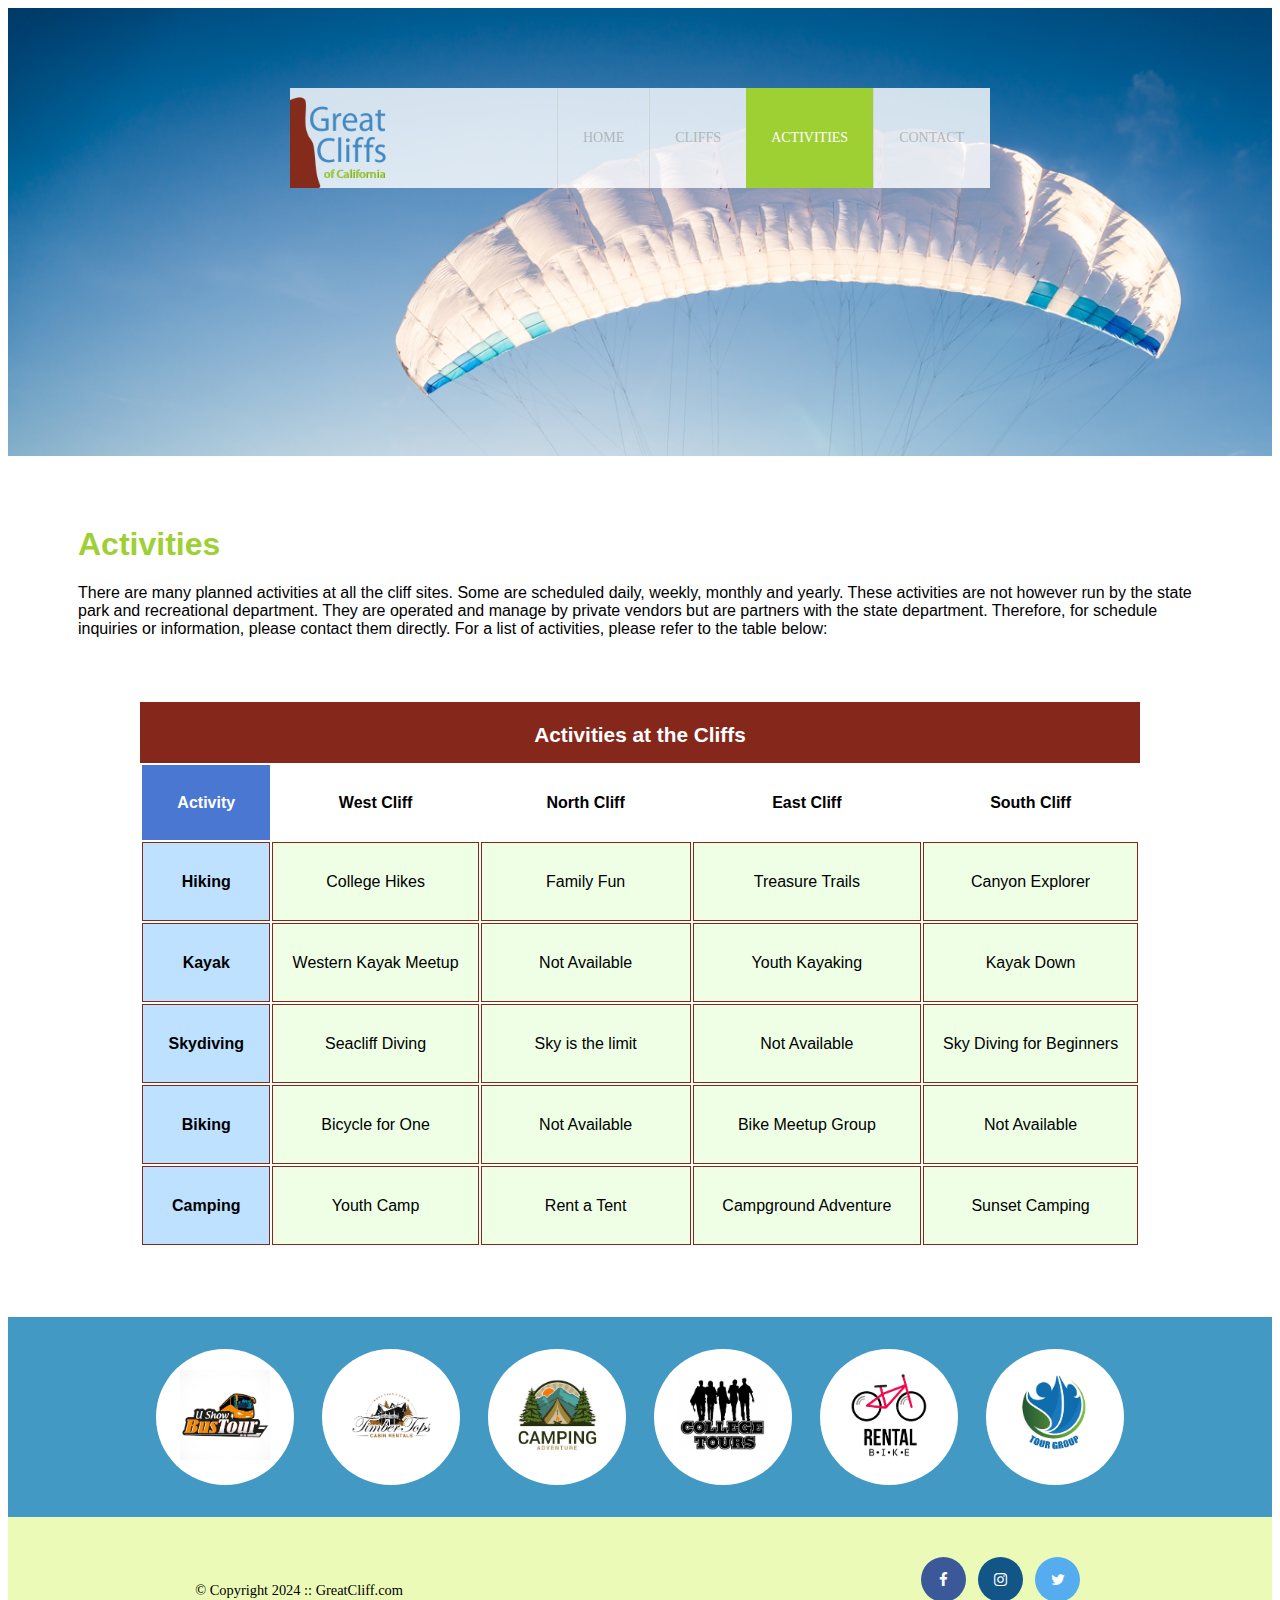
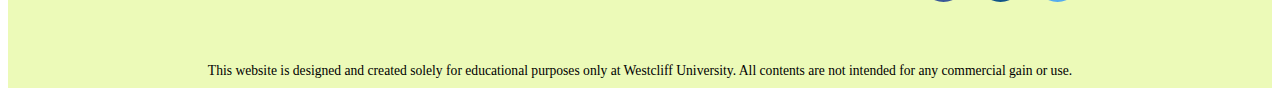
==== activities.html @ 6873a4a0 "day3 homework commit12 (I forgot to commit twice..)" ====
<!DOCTYPE html>
<html lang="en">
<head>
    <meta name="viewport" content="width=device-width, initial-scale=1.0">
    <title>Document</title>
    <meta charset="utf-8">
    <link rel="stylesheet" href="styles.css">
    <link rel="stylesheet" href="https://cdnjs.cloudflare.com/ajax/libs/font-awesome/4.7.0/css/font-awesome.min.css">
</head>
<body id="activities"> 
    <div id="container">
        <header>
            <div class="main-header">
                <div class="logo">
                    <img src="images/logo.png" alt="Great Cliffs Logo"width="125">
                </div>
                <nav class="main-menu">
                    <ul>
                        <li><a href="index.html">Home</a></li>
                        <li><a href="cliffs.html">Cliffs</a></li>
                        <li class="active"><a href="activities.html">Activities</a></li>
                        <li><a href="contact.html">Contact</a></li>
                    </ul>
                </nav>
            </div>
        </header>
        <main>
            <h1>Activities</h1>
            <p>There are many planned activities at all the cliff sites. Some are scheduled daily, weekly, monthly and yearly. These activities are not however run by the state park and recreational department. They are operated and manage by private vendors but are partners with the state department. Therefore, for schedule inquiries or information, please contact them directly. For a list of activities, please refer to the table below:</p>
            <table>
                <caption>Activities at the Cliffs</caption>
                <thead>
                    <tr>
                        <th>Activity</th>
                        <th>West Cliff</th>
                        <th>North Cliff</th>
                        <th>East Cliff</th>
                        <th>South Cliff</th>
                    </tr>
                </thead>
                <tbody>
                    <tr>
                        <td>Hiking</td>
                        <td>College Hikes</td>
                        <td>Family Fun</td>
                        <td>Treasure Trails</td>
                        <td>Canyon Explorer</td>
                    </tr>
                    <tr>
                        <td>Kayak</td>
                        <td>Western Kayak Meetup</td>
                        <td>Not Available</td>
                        <td>Youth Kayaking</td>
                        <td>Kayak Down</td>
                    </tr>
                    <tr>
                        <td>Skydiving</td>
                        <td>Seacliff Diving</td>
                        <td>Sky is the limit</td>
                        <td>Not Available</td>
                        <td>Sky Diving for Beginners</td>
                    </tr>
                    <tr>
                        <td>Biking</td>
                        <td>Bicycle for One</td>
                        <td>Not Available</td>
                        <td>Bike Meetup Group</td>
                        <td>Not Available</td>
                    </tr>
                    <tr>
                        <td>Camping</td>
                        <td>Youth Camp</td>
                        <td>Rent a Tent</td>
                        <td>Campground Adventure</td>
                        <td>Sunset Camping</td>
                    </tr>
                </tbody>                
            </table>
        </main>
        <section>
            <ul id="partners">
                <li class="partner">
                    <img src="images/partners/partner-bustour.png" alt="Partner Bus Tours">
                </li>
                <li class="partner">
                    <img src="images/partners/partner-cabinrental.png" alt="Partner Cabin Rental">
                </li>
                <li class="partner">
                    <img src="images/partners/partner-campingadv.png" alt="Partner Camping Adventure">
                </li>
                <li class="partner">
                    <img src="images/partners/partner-collegetours.png" alt="Partner College Tours">
                </li>
                <li class="partner">
                    <img src="images/partners/partner-rentalbike.png" alt="Partner Bike Rentals">
                </li>
                <li class="partner">
                    <img src="images/partners/partner-tourgroup.png" alt="Partner Tour Group">
                </li>
            </ul>
        </section>
        <footer>
            <div id="nondisclaimer">
                <div class="copy"><p>&copy Copyright 2024 :: GreatCliff.com</p></div>
                <div class="social">
                    <a href="#" class="fa fa-facebook"></a>
                    <a href="#" class="fa fa-instagram"></a>
                    <a href="#" class="fa fa-twitter"></a>
                </div>
            </div>
            <div id="disclaimer">
                <p>
                    This website is designed and created solely for educational purposes only at Westcliff University. All contents are not intended for any commercial gain or use.
                </p>
            </div>
        </footer>
    </div>
</body>
</html>
---- styles.css ----
/* Header */
header{
    width:100%;
    min-height: 400px;
    padding-top: 3em;
}
#home header{
    background: no-repeat lightgrey url(images/cliff_ocean.jpg);
    background-size: 1500px;
}
#activities header{
    background: no-repeat lightgrey url(images/runfly.jpg);
    background-size: 1500px;
}
#contact header{
    background: no-repeat lightgrey url(images/cliff_rock.jpg);
    background-size: 1500px;
}
#cliffs header{
    background: no-repeat lightgrey url(images/forest_cliff.jpg);
    background-size: 1500px;
}
.main-header{
    background-color: rgb(255,255,255,0.8);
    width: 700px;
    margin: 2em auto 0 auto;
    min-height: 100px;
    height: 100px;
}
.main-header .logo img {
    width:100px;
    height: 100px;
    margin:0 2em 0 0;
    float:left;
} 
/* Navigation */
.main-menu {
    margin-left: 227px;
    font-weight: 400;
}
.main-menu ul li{
    list-style-type: none;
    display: inline-block;
    float: left;
    padding-left:25px;
    padding-right:25px;
    border-left:1px solid rgba(202,204,202,0.6);
    line-height: 100px;
    text-transform: uppercase;
    font-size: 14px;
}
.main-menu ul li a {
    text-decoration:none;
    color:#8888;
}
.main-menu ul li a:hover{
    color:#9ed034;
}
.main-menu ul li.active {
    background: #9ed034;
    border: none;
}
.main-menu ul li.active a {
    color:#fff;
} 
/* Main */
main {
    margin:70px;
    font-family: Arial, Helvetica, sans-serif;
}
main h1, h2 {
    color: #9ed034;
}
/* Partners */
section {
    width: 100%;
    background-color: #4299c3;
}
section #partners {
    width:1200px;
    padding:2em 0 2em 0;
    margin:0 auto;
    text-align: center;
}
section #partners .partner{
    display: inline-block;
    margin: 0 0.75em;
    padding: 1.3em 1.5em;
    background-color: #fff;
    border-radius: 50%;
}
section #partners .partner img {
    width: 90px;
    height: 90px;
}
/* Footer */
footer {
    width: 100%;
    height: 155px;
    padding-bottom: 1em;
    background-color: #ecfab8;
}
footer #nondisclaimer .copy{
    padding: 3.5em 3.5em 3.5em 13em;
    float:left;
    font-size: 0.9em;
}
footer #nondisclaimer .social{
    padding: 2.5em;
    margin-right: 9.25em;
    float: right;
}
footer #disclaimer {
    clear:both;
}
footer #disclaimer p{
    font-size:0.85em;
    text-align: center;
}
footer #nondisclaimer .social .fa{
    padding: 15px;
    font-size: 15px;
    width: 15px;
    text-align: center;
    text-decoration: none;
    margin:0 4px;
    border-radius: 50%;
}
footer #nondisclaimer .social .fa:hover{
    opacity: 0.7;
}
footer #nondisclaimer .social .fa-facebook{
    background:#3B5998;
    color: white;
}
footer #nondisclaimer .social .fa-twitter{
    background:#55ACEE;
    color: white;
}
footer #nondisclaimer .social .fa-instagram{
    background:#125688;
    color: white;
} 
/* Activities */
table {
    width: 1000px;
    margin: 4em auto 0 auto;
}
caption{
    background:#85281B;
    height:40px;
    color:#fff;
    font-size:1.3em;
    font-weight:bold;
    padding-top: 1em;
}    
thead{
    background:#BDE1FF;
}
tbody{
    background:#EEFFE6;
    text-align: center;
}
th,td{
    width: 225px;
    height: 75px;
    vertical-align: middle;
    border: solid 1px #852818;
}
th:first-child {
    width: 125px;
    height: 50px;
    background: #4977D1;
    color: #fff;
}

td:first-child{
    font-weight:bold;
    background:#BDE1FF;
}

/* Form */
.contactinfo div{
    margin: 10px
}
.contactinfo .phone span:first-child{
    font-weight: bold;
}
.contactinfo .email span:first-child{
    font-weight: bold;
}
form div{
    padding: 10px 30px;
}
legend{
    font-weight: 800;
    color: #4977D1;
    text-transform: uppercase;
    font-family: Arial, Helvetica, sans-serif;
}
label {
    font-weight: bold;
    display: block;
    margin: 15px 0 0 0;
}
.selectmenu label,
.radios label{
    display: inline;
}
input, textarea{
    width: 1000px;
}
input{
    height: 20px;
}
textarea{
    resize: none;
    height: 300px;
}
input[type="radio"] { /* attribute selector */
    width: 25px;
}
input[type="submit"] { /* attribute selector */
    display: block;
    margin:20px 0 10px 800px;
    width: 200px;
    height: 50px;
    background-color: #4977D1;
    border: 0px;
    color: #fff;
    padding: 5px;
    font-weight: bold;
    font-size: 1.1em;;
}
select{
    width: 200px;
    text-align: center;
}

/* Cliff */
#cliffs table{
    width: 500px;
    background:#fff;
    margin: 0px;
    padding:0px;
    border-spacing: 0; /* Remove space between cells */
}
#cliffs table img{
    width: 500px;
}
#cliffs caption{
    padding-top: 15px;
}
#cliffs td,th{
    width: 500px;
    margin: 0px;
    padding:0px;
    background:#fff;
    border: none;
}
#cliffs .table_td {
    padding: 30px 50px;
}
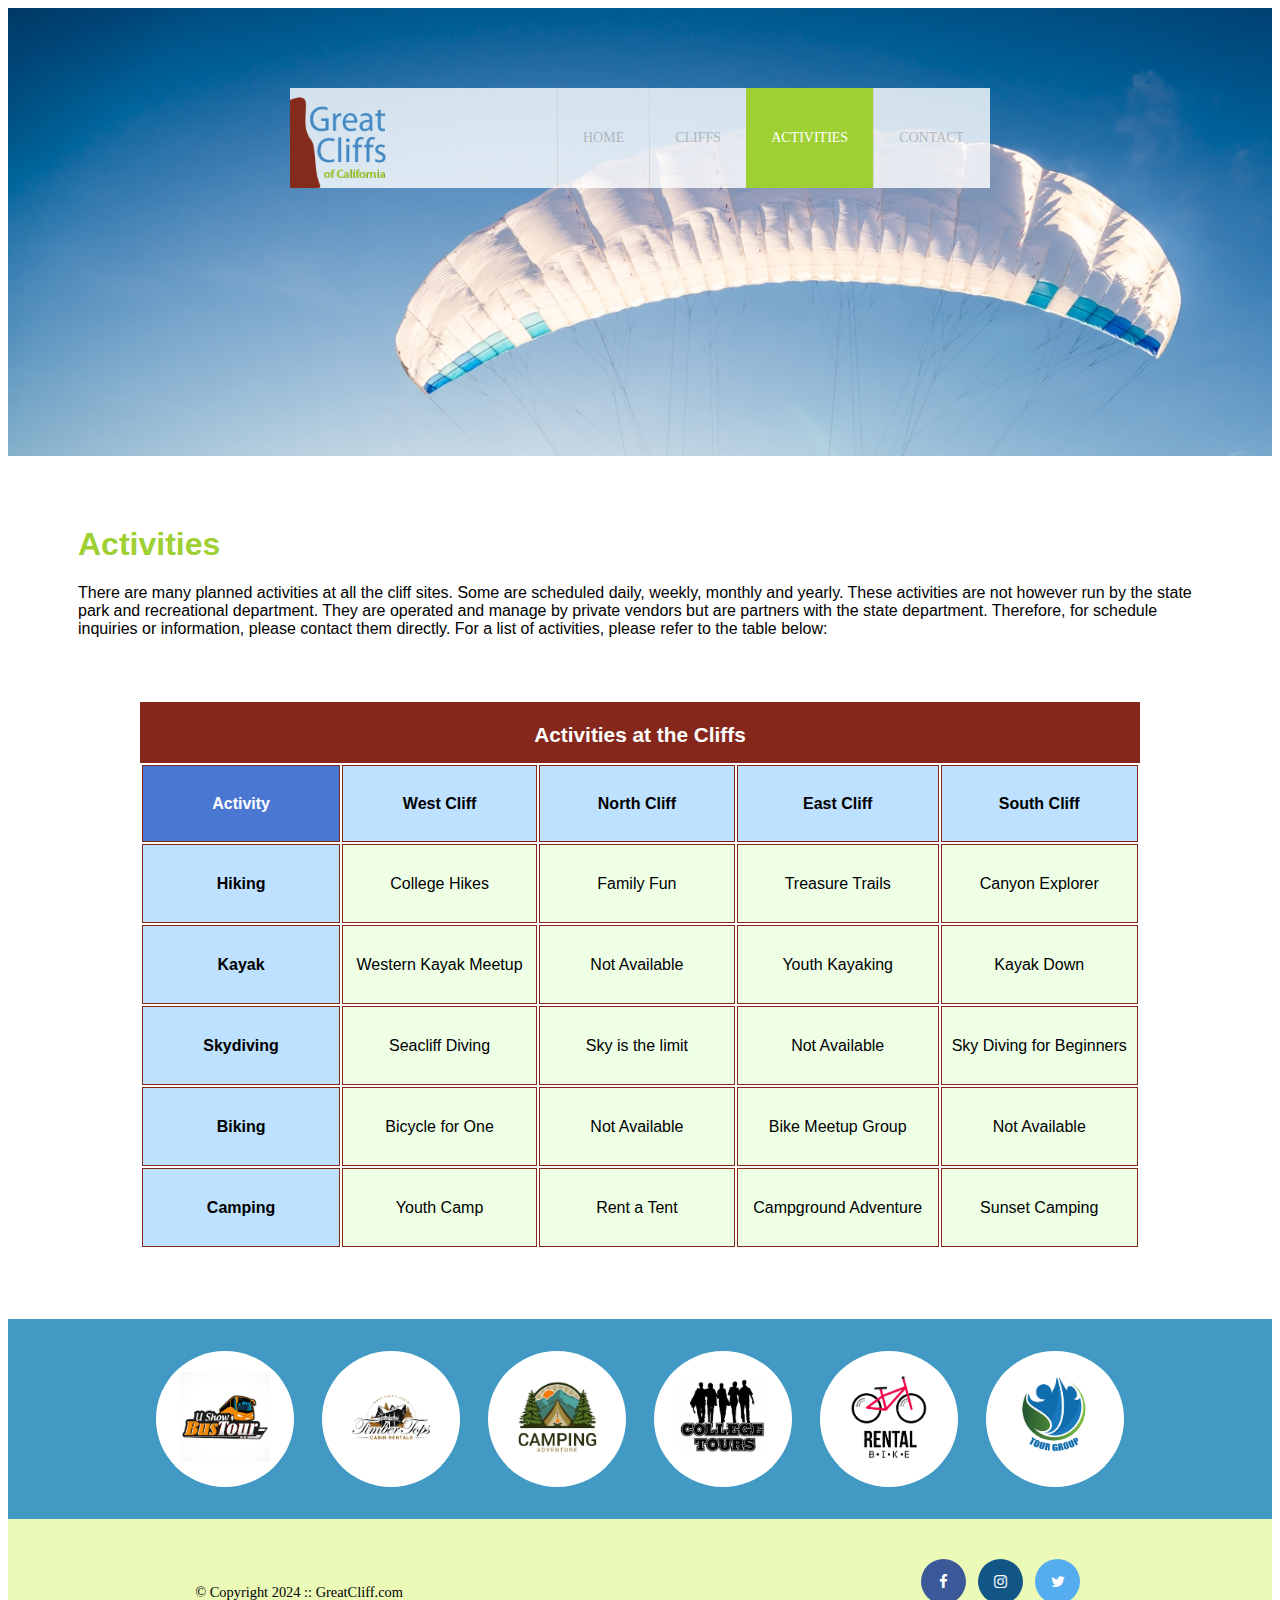
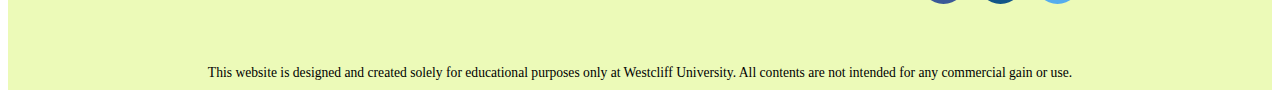
==== commit 5a7a3025: "click color block" ====
--- a/activities.html
+++ b/activities.html
@@ -4,6 +4,7 @@
     <meta name="viewport" content="width=device-width, initial-scale=1.0">
     <title>Document</title>
     <meta charset="utf-8">
+    <script src="https://ajax.googleapis.com/ajax/libs/jquery/3.5.1/jquery.min.js"></script>
     <link rel="stylesheet" href="styles.css">
     <link rel="stylesheet" href="https://cdnjs.cloudflare.com/ajax/libs/font-awesome/4.7.0/css/font-awesome.min.css">
 </head>
@@ -79,7 +80,7 @@
         </main>
         <section>
             <ul id="partners">
-                <li class="partner">
+                <!-- <li class="partner">
                     <img src="images/partners/partner-bustour.png" alt="Partner Bus Tours">
                 </li>
                 <li class="partner">
@@ -96,7 +97,7 @@
                 </li>
                 <li class="partner">
                     <img src="images/partners/partner-tourgroup.png" alt="Partner Tour Group">
-                </li>
+                </li> -->
             </ul>
         </section>
         <footer>
@@ -115,5 +116,9 @@
             </div>
         </footer>
     </div>
+    <!-- Partners -->
+    <script src="js/site_scripts.js"></script>
+    <!-- Table -->
+    <script src="js/activity.js"></script>
 </body>
 </html>
--- a/styles.css
+++ b/styles.css
@@ -161,11 +161,15 @@
     background:#EEFFE6;
     text-align: center;
 }
-th,td{
+thead th,td{
     width: 225px;
     height: 75px;
     vertical-align: middle;
     border: solid 1px #852818;
+}
+thead th{
+    font-weight: bold;
+    background: #BDE1FF;
 }
 th:first-child {
     width: 125px;
@@ -179,6 +183,7 @@
     background:#BDE1FF;
 }
 
+
 /* Form */
 .contactinfo div{
     margin: 10px
@@ -207,9 +212,6 @@
 .radios label{
     display: inline;
 }
-input, textarea{
-    width: 1000px;
-}
 input{
     height: 20px;
 }
@@ -220,12 +222,14 @@
 input[type="radio"] { /* attribute selector */
     width: 25px;
 }
+.button {
+    display:block;
+    float: right;
+}
 input[type="submit"] { /* attribute selector */
-    display: block;
-    margin:20px 0 10px 800px;
     width: 200px;
     height: 50px;
-    background-color: #4977D1;
+    /* background-color: #4977D1; */
     border: 0px;
     color: #fff;
     padding: 5px;
@@ -260,4 +264,40 @@
 }
 #cliffs .table_td {
     padding: 30px 50px;
-}+}
+
+
+/* Clock */
+#timeofday {
+    font-family: Arial, Helvetica, sans-serif;
+    background: linear-gradient(0deg, rgba(251,215,139,1) 0%, rgba(118,213,245,1) 100%);
+    padding: 20px 0px;
+    text-align: center; 
+}
+
+#timeofday span:nth-child(1) {
+    color: #3a3a3a;
+}
+#timeofday span:nth-child(2) {
+    color: #125688;
+}
+
+/* fieldset */
+fieldset {
+    padding-right: 530px;
+}
+input, textarea{
+    width: 600px;
+}
+.randomcode {
+    text-align: right;
+}
+.randomcode input{
+    width: 100px;
+}
+.randomcode p{
+    display: inline;
+    background-color: #b4b4b4;
+    margin-left:10px;
+    padding: 10px;
+}
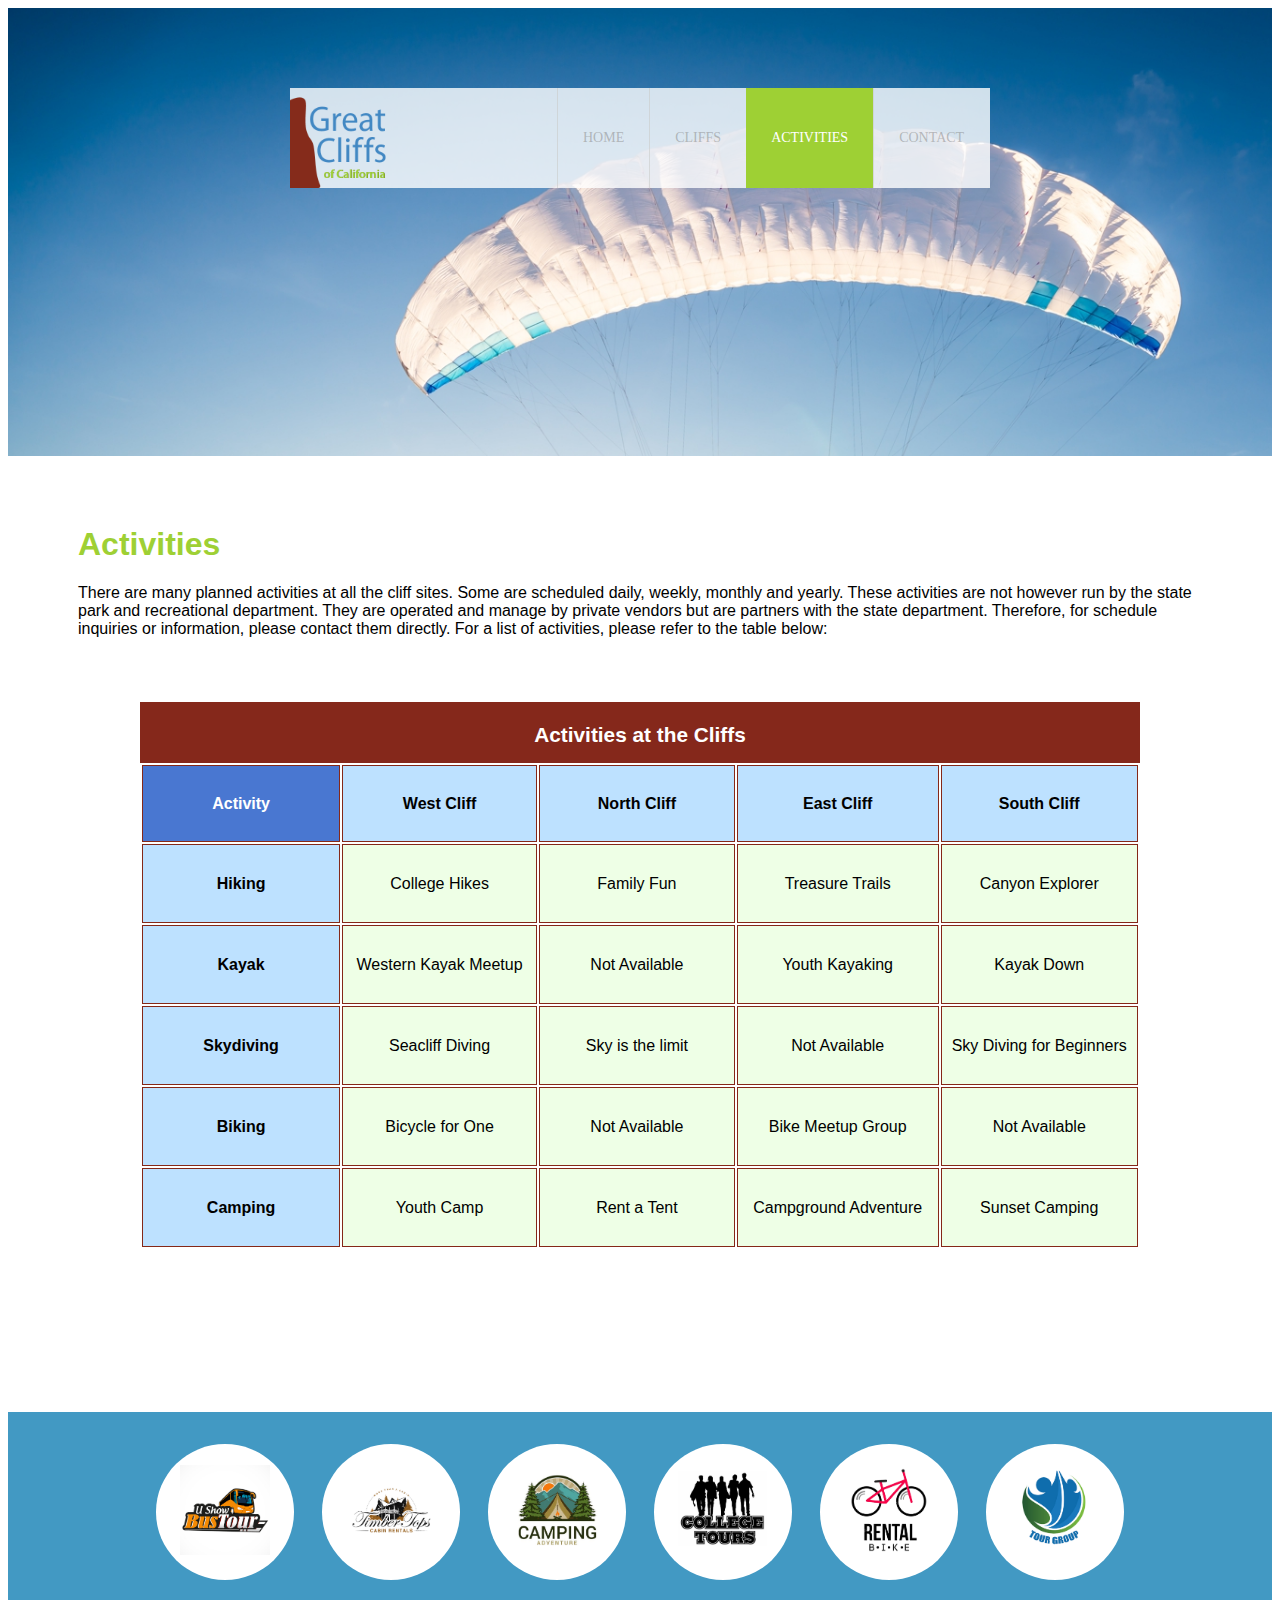
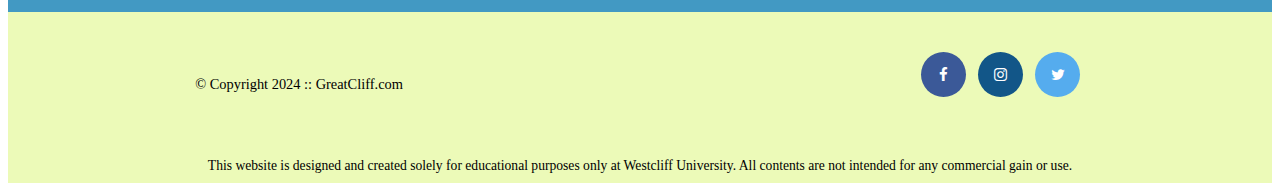
==== commit be110952: "display box" ====
--- a/activities.html
+++ b/activities.html
@@ -77,6 +77,16 @@
                     </tr>
                 </tbody>                
             </table>
+            <div id="displaySelected">
+                <div id="result">
+                    <h4>My selected activities to enquire:</h4>
+                </div>
+                <div id="sendinfo">
+                    <input type="email" placeholder="johndoe@gmail.com">
+                    <button>Get Info</button>
+                </div>
+            </div>
+                
         </main>
         <section>
             <ul id="partners">
--- a/styles.css
+++ b/styles.css
@@ -301,3 +301,28 @@
     margin-left:10px;
     padding: 10px;
 }
+
+/* Activities Display Table */
+#activities main #displaySelected {
+    visibility: hidden;
+    margin:0 auto;
+    width:600px;
+    border: 2px solid;
+    padding:0.75em;
+}
+#activities main #displaySelected #result, #activities main #displaySelected #sendinfo {
+    display:inline-block;
+    margin:0;
+}
+#activities main #result {
+    min-height:50px;
+    width: 300px;
+    padding:0;
+}
+#activities main #result h4 {
+    margin-bottom:1em;
+    font-size:1.15em;
+}
+#activities main #displaySelected #sendinfo input[type="email"] {
+    width:200px;
+}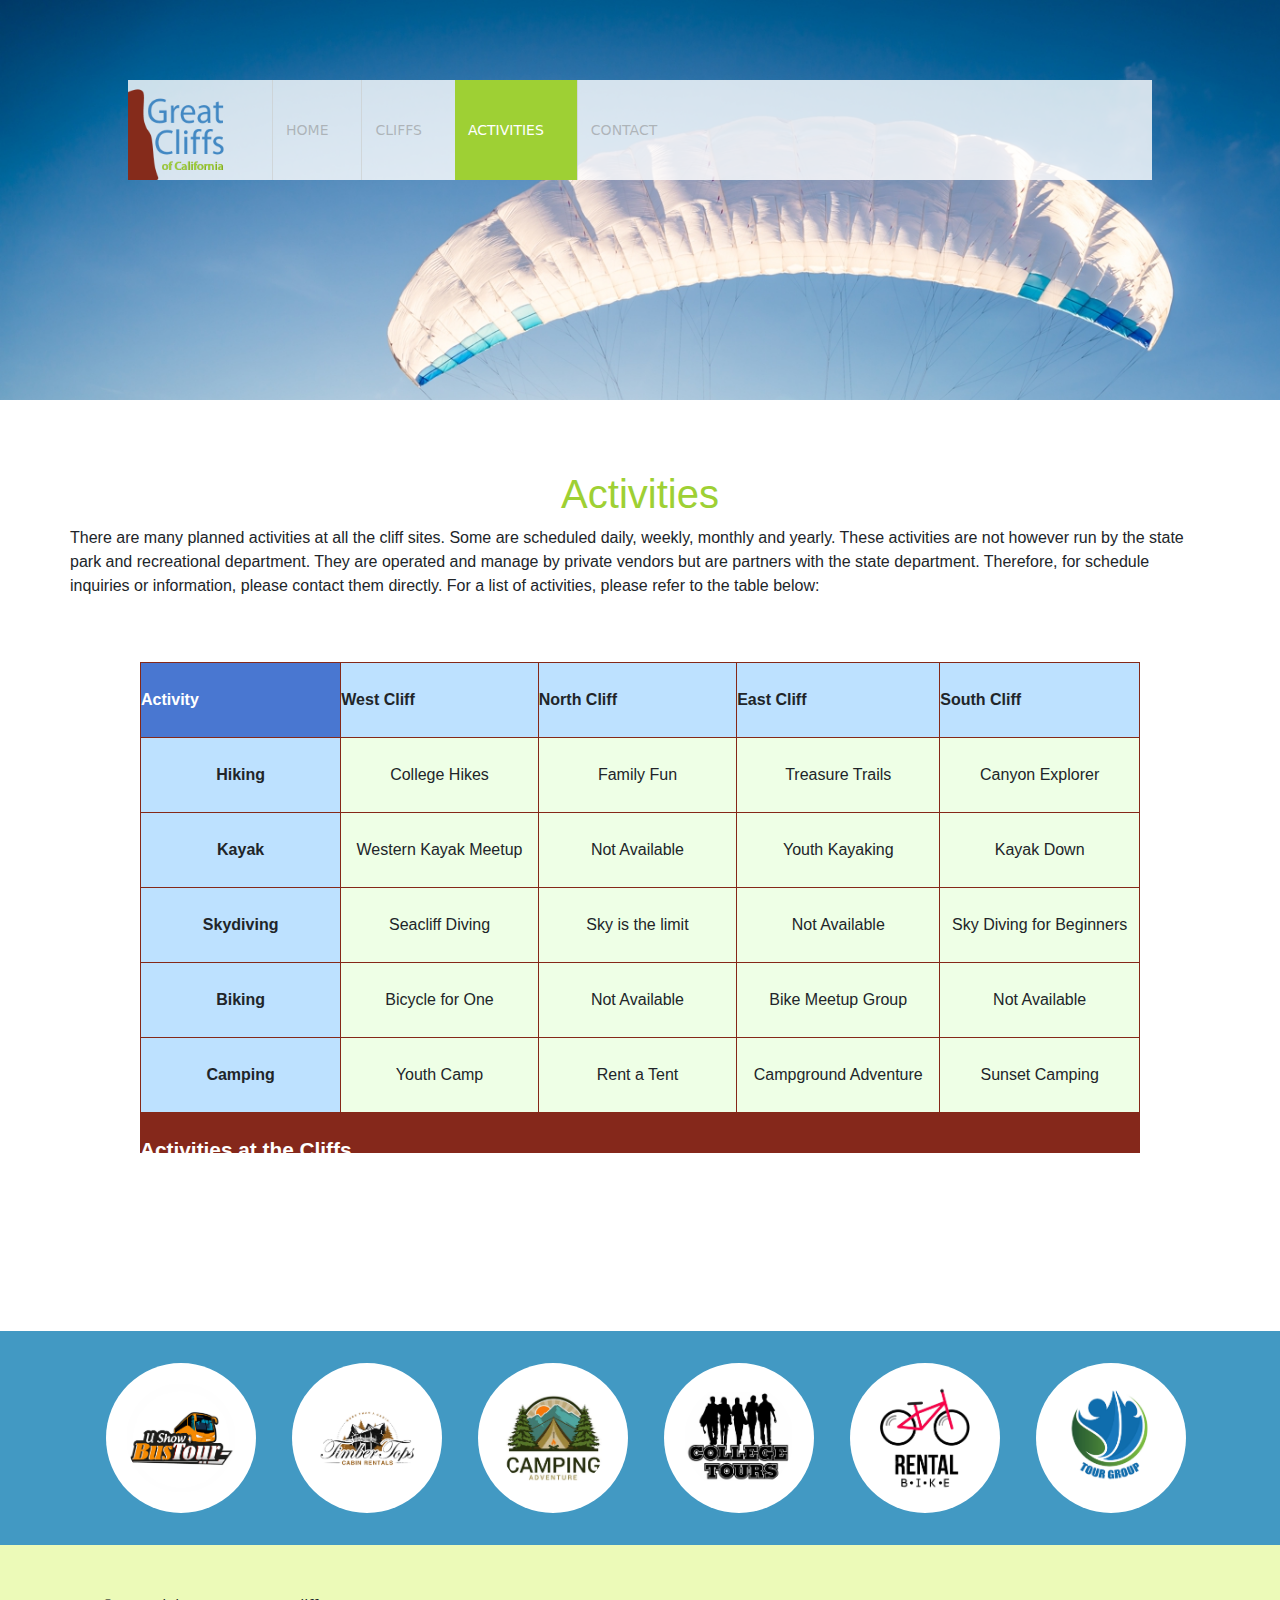
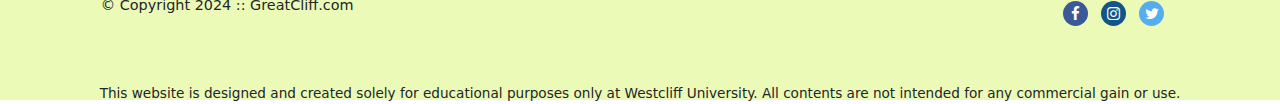
==== commit 03d4b623: "w6 day2 all" ====
--- a/activities.html
+++ b/activities.html
@@ -4,9 +4,13 @@
     <meta name="viewport" content="width=device-width, initial-scale=1.0">
     <title>Document</title>
     <meta charset="utf-8">
+     <!-- Bootstrap CSS -->
+     <link href="https://cdn.jsdelivr.net/npm/bootstrap@5.3.3/dist/css/bootstrap.min.css" rel="stylesheet" integrity="sha384-QWTKZyjpPEjISv5WaRU9OFeRpok6YctnYmDr5pNlyT2bRjXh0JMhjY6hW+ALEwIH" crossorigin="anonymous">
+
     <script src="https://ajax.googleapis.com/ajax/libs/jquery/3.5.1/jquery.min.js"></script>
     <link rel="stylesheet" href="styles.css">
     <link rel="stylesheet" href="https://cdnjs.cloudflare.com/ajax/libs/font-awesome/4.7.0/css/font-awesome.min.css">
+   
 </head>
 <body id="activities"> 
     <div id="container">
@@ -15,13 +19,39 @@
                 <div class="logo">
                     <img src="images/logo.png" alt="Great Cliffs Logo"width="125">
                 </div>
-                <nav class="main-menu">
+                <!-- <nav class="main-menu">
                     <ul>
                         <li><a href="index.html">Home</a></li>
                         <li><a href="cliffs.html">Cliffs</a></li>
                         <li class="active"><a href="activities.html">Activities</a></li>
                         <li><a href="contact.html">Contact</a></li>
                     </ul>
+                </nav> -->
+                <nav class="navbar navbar-expand-xl">
+                    <div class="container"> <!-- Ensure you have a container or container-fluid -->
+                        <button class="navbar-toggler" type="button" data-bs-toggle="collapse" 
+                                data-bs-target="#navbarNavDropdown" aria-controls="navbarNavDropdown" 
+                                aria-expanded="false" aria-label="Toggle navigation">
+                            <span class="navbar-toggler-icon"></span>
+                        </button>
+
+                        <div class="collapse navbar-collapse" id="navbarNavDropdown">
+                            <ul class="navbar-nav">
+                                <li class="nav-item">
+                                    <a class="nav-link" href="index.html">Home</a>
+                                </li>
+                                <li class="nav-item">
+                                    <a class="nav-link" href="cliffs.html">Cliffs</a>
+                                </li>
+                                <li class="nav-item active">
+                                    <a class="nav-link" href="activities.html">Activities</a>
+                                </li>
+                                <li class="nav-item">
+                                    <a class="nav-link" href="contact.html">Contact</a>
+                                </li>
+                            </ul>
+                        </div>
+                    </div>
                 </nav>
             </div>
         </header>
@@ -89,26 +119,28 @@
                 
         </main>
         <section>
-            <ul id="partners">
-                <!-- <li class="partner">
-                    <img src="images/partners/partner-bustour.png" alt="Partner Bus Tours">
-                </li>
-                <li class="partner">
-                    <img src="images/partners/partner-cabinrental.png" alt="Partner Cabin Rental">
-                </li>
-                <li class="partner">
-                    <img src="images/partners/partner-campingadv.png" alt="Partner Camping Adventure">
-                </li>
-                <li class="partner">
-                    <img src="images/partners/partner-collegetours.png" alt="Partner College Tours">
-                </li>
-                <li class="partner">
-                    <img src="images/partners/partner-rentalbike.png" alt="Partner Bike Rentals">
-                </li>
-                <li class="partner">
-                    <img src="images/partners/partner-tourgroup.png" alt="Partner Tour Group">
-                </li> -->
-            </ul>
+            <div class="container">
+                <div class="row row-cols-1 row-cols-sm-2 row-cols-md-3 row-cols-lg-6 row-cols-xl-6" id="partners">
+                    <!-- <div class="col">
+                        <img src="images/partners/partner-bustour.png" alt="Partner Bus Tours" class="partner">
+                    </div>
+                    <div class="col">
+                        <img src="images/partners/partner-cabinrental.png" alt="Partner Cabin Rental" class="partner">
+                    </div>
+                    <div class="col">
+                        <img src="images/partners/partner-campingadv.png" alt="Partner Camping Adventure" class="partner">
+                    </div>
+                    <div class="col">
+                        <img src="images/partners/partner-collegetours.png" alt="Partner College Tours" class="partner">
+                    </div>
+                    <div class="col">
+                        <img src="images/partners/partner-rentalbike.png" alt="Partner Bike Rentals" class="partner">
+                    </div>
+                    <div class="col">
+                        <img src="images/partners/partner-tourgroup.png" alt="Partner Tour Group" class="partner">
+                    </div> -->
+                </div>
+            </div>
         </section>
         <footer>
             <div id="nondisclaimer">
@@ -130,5 +162,10 @@
     <script src="js/site_scripts.js"></script>
     <!-- Table -->
     <script src="js/activity.js"></script>
+    <!-- jQuery first, then Popper.js, then Bootstrap JS -->
+    <script src="https://ajax.googleapis.com/ajax/libs/jquery/3.5.1/jquery.min.js"></script>
+    <script src="https://cdnjs.cloudflare.com/ajax/libs/popper.js/1.16.0/umd/popper.min.js"></script>
+    <script src="https://cdn.jsdelivr.net/npm/bootstrap@5.3.3/dist/js/bootstrap.bundle.min.js" integrity="sha384-YvpcrYf0tY3lHB60NNkmXc5s9fDVZLESaAA55NDzOxhy9GkcIdslK1eN7N6jIeHz" crossorigin="anonymous"></script>
+
 </body>
 </html>
--- a/styles.css
+++ b/styles.css
@@ -22,7 +22,7 @@
 }
 .main-header{
     background-color: rgb(255,255,255,0.8);
-    width: 700px;
+    width: 80vw;
     margin: 2em auto 0 auto;
     min-height: 100px;
     height: 100px;
@@ -33,65 +33,98 @@
     margin:0 2em 0 0;
     float:left;
 } 
+
 /* Navigation */
-.main-menu {
-    margin-left: 227px;
+nav {
     font-weight: 400;
 }
-.main-menu ul li{
+.navbar-expand-xl{
+    padding:0px;
+}
+nav ul li{
     list-style-type: none;
     display: inline-block;
-    float: left;
-    padding-left:25px;
+    padding-left:5px;
     padding-right:25px;
     border-left:1px solid rgba(202,204,202,0.6);
-    line-height: 100px;
+    line-height: 84px;
     text-transform: uppercase;
     font-size: 14px;
 }
-.main-menu ul li a {
+.nav-item a {
     text-decoration:none;
     color:#8888;
 }
-.main-menu ul li a:hover{
+nav ul li a:hover{
     color:#9ed034;
 }
-.main-menu ul li.active {
+nav ul li.active {
     background: #9ed034;
     border: none;
 }
-.main-menu ul li.active a {
+nav ul li.active a {
     color:#fff;
 } 
+@media (max-width: 1200px) {
+    .navbar-nav {
+        background-color: #fff;
+        width: 150px;
+    }
+    .container button {
+        margin-left: auto;
+        margin-top: 30px;
+    }
+    .container ul {
+        margin-left: auto;
+    }
+}
+
+
 /* Main */
 main {
     margin:70px;
     font-family: Arial, Helvetica, sans-serif;
 }
-main h1, h2 {
+main h1, main h2{
+    text-align: center;
     color: #9ed034;
 }
+main h3 {
+    text-align: center;
+}
+main div[class^="col"]{
+    /* width:600px; */
+    border:1px solid gray;
+    margin:0px 10px;
+    /* margin:5px; */
+}
+
 /* Partners */
 section {
     width: 100%;
     background-color: #4299c3;
 }
 section #partners {
-    width:1200px;
-    padding:2em 0 2em 0;
-    margin:0 auto;
+    width: 100%;
+    padding: 2em 0;
+    margin: 0 auto;
     text-align: center;
 }
 section #partners .partner{
     display: inline-block;
     margin: 0 0.75em;
-    padding: 1.3em 1.5em;
+    padding: 1.3em 1.3em;
     background-color: #fff;
-    border-radius: 50%;
+    border-radius: 50%; /* Ensures the logo container is round */
+    overflow: hidden; /* Prevents logos from protruding outside the circle */
+    width: 150px; /* Adjust as necessary */
+    height: 150px; /* Adjust as necessary */
+    text-align: center; /* Centers the logo within its circular container */
+    line-height: 120px; /* Vertically centers the logo */
 }
 section #partners .partner img {
-    width: 90px;
-    height: 90px;
+    max-width: 100%; /* Ensures the logo image fills the circle */
+    height: auto;
 }
 /* Footer */
 footer {
@@ -101,14 +134,16 @@
     background-color: #ecfab8;
 }
 footer #nondisclaimer .copy{
-    padding: 3.5em 3.5em 3.5em 13em;
+    padding: 3.5em 7em;
     float:left;
     font-size: 0.9em;
+    text-align: center;
 }
 footer #nondisclaimer .social{
-    padding: 2.5em;
-    margin-right: 9.25em;
+    padding: 3.5em 7em;
+    border-radius: 50%; /* Ensures the logo container is round */
     float: right;
+    text-align: center;
 }
 footer #disclaimer {
     clear:both;
@@ -118,13 +153,14 @@
     text-align: center;
 }
 footer #nondisclaimer .social .fa{
-    padding: 15px;
     font-size: 15px;
-    width: 15px;
+    width: 25px;
+    height: 25px;
     text-align: center;
     text-decoration: none;
     margin:0 4px;
     border-radius: 50%;
+    line-height: 25px;
 }
 footer #nondisclaimer .social .fa:hover{
     opacity: 0.7;
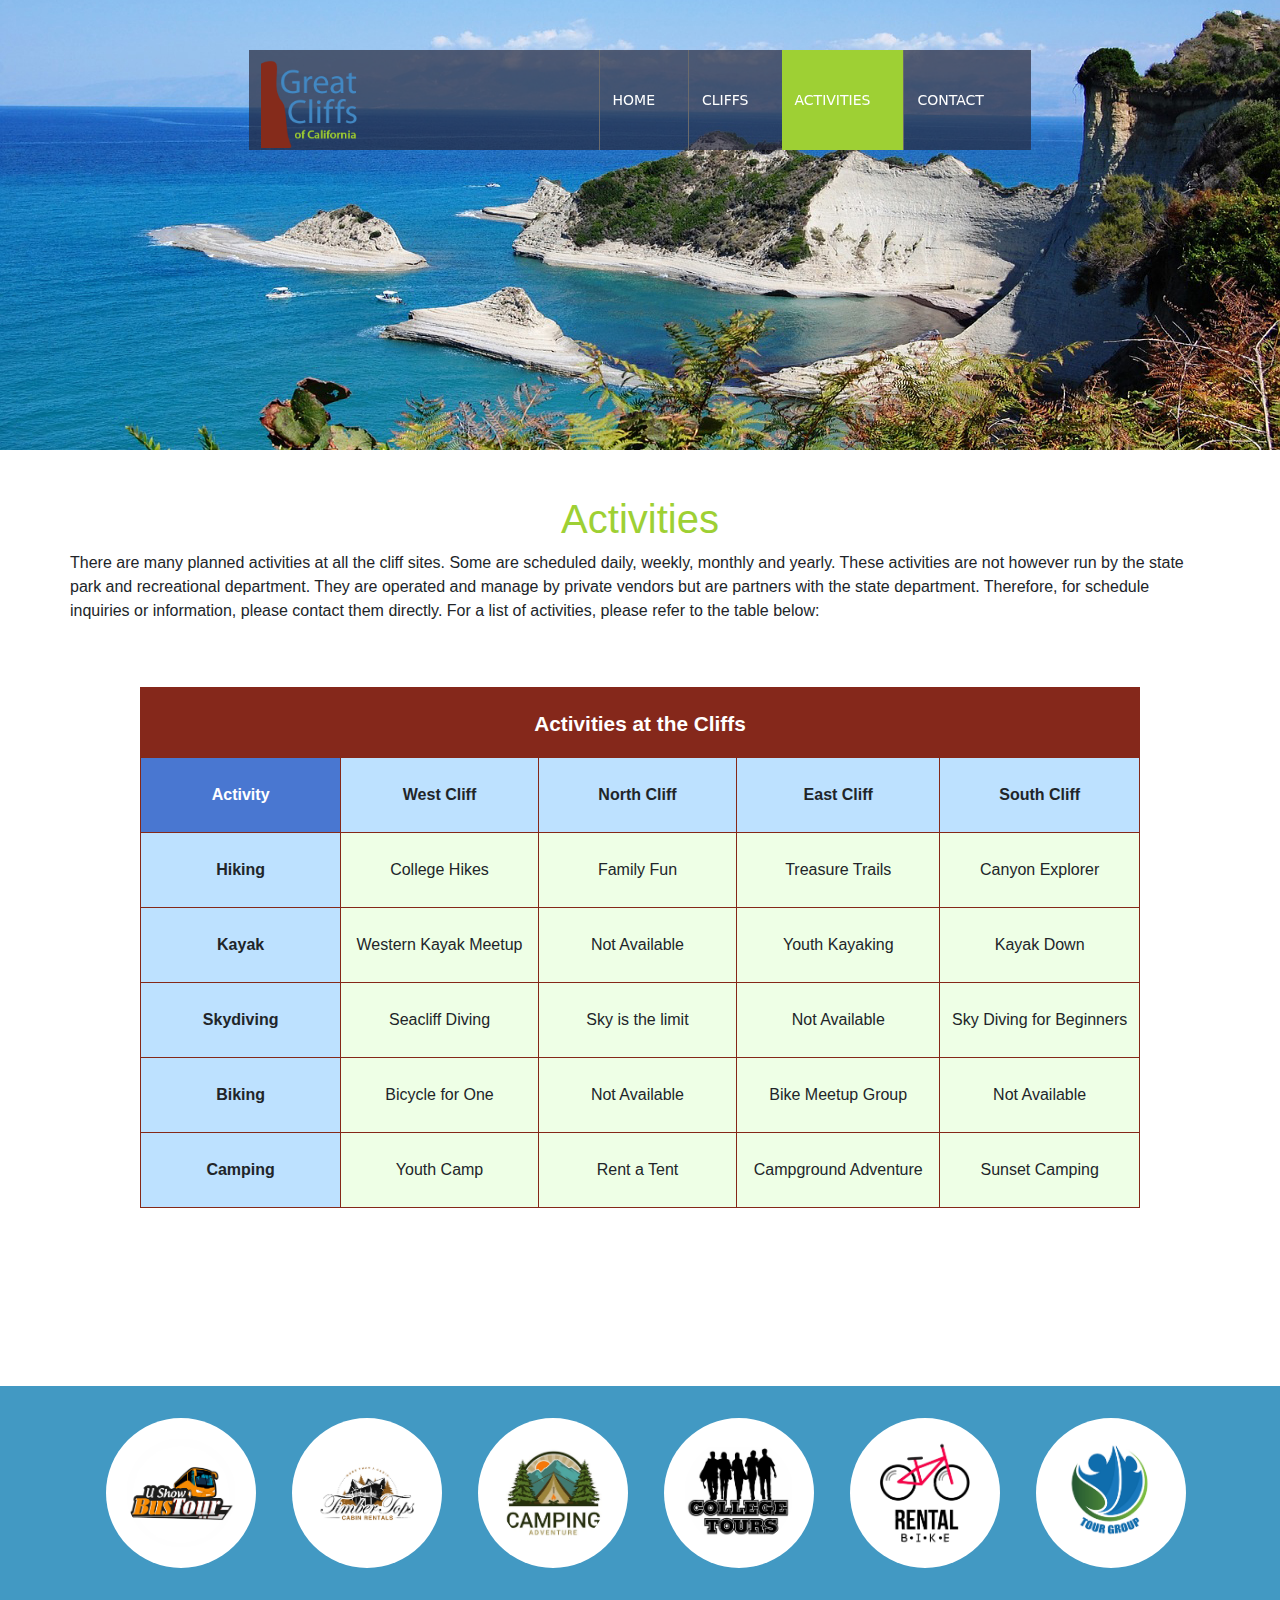
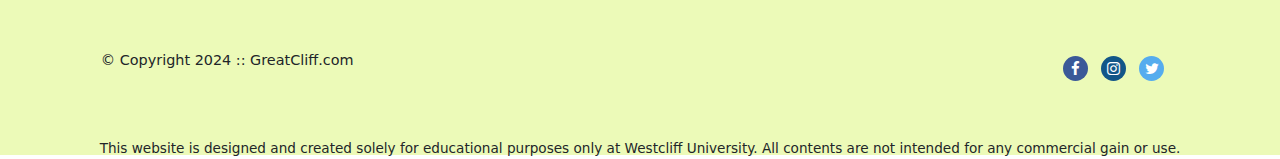
==== commit 55385389: "transparent dark navbar" ====
--- a/activities.html
+++ b/activities.html
@@ -14,47 +14,38 @@
 </head>
 <body id="activities"> 
     <div id="container">
-        <header>
-            <div class="main-header">
-                <div class="logo">
-                    <img src="images/logo.png" alt="Great Cliffs Logo"width="125">
+        <div class="container sticky-top">
+            <nav class="navbar navbar-expand-xl navbar-dark">
+                <div class="container">
+                    <div class="logo">
+                        <img src="images/logo.png" alt="Great Cliffs Logo" width="125">
+                    </div>
+                    <button class="navbar-toggler" type="button" data-bs-toggle="collapse" 
+                            data-bs-target="#navbarNavDropdown" aria-controls="navbarNavDropdown" 
+                            aria-expanded="false" aria-label="Toggle navigation">
+                        <span class="navbar-toggler-icon"></span>
+                    </button>
+            
+                    <div class="collapse navbar-collapse" id="navbarNavDropdown">
+                        <ul class="navbar-nav">
+                            <li class="nav-item">
+                                <a class="nav-link" href="index.html">Home</a>
+                            </li>
+                            <li class="nav-item">
+                                <a class="nav-link" href="cliffs.html">Cliffs</a>
+                            </li>
+                            <li class="nav-item active">
+                                <a class="nav-link" href="activities.html">Activities</a>
+                            </li>
+                            <li class="nav-item">
+                                <a class="nav-link" href="contact.html">Contact</a>
+                            </li>
+                        </ul>
+                    </div>
                 </div>
-                <!-- <nav class="main-menu">
-                    <ul>
-                        <li><a href="index.html">Home</a></li>
-                        <li><a href="cliffs.html">Cliffs</a></li>
-                        <li class="active"><a href="activities.html">Activities</a></li>
-                        <li><a href="contact.html">Contact</a></li>
-                    </ul>
-                </nav> -->
-                <nav class="navbar navbar-expand-xl">
-                    <div class="container"> <!-- Ensure you have a container or container-fluid -->
-                        <button class="navbar-toggler" type="button" data-bs-toggle="collapse" 
-                                data-bs-target="#navbarNavDropdown" aria-controls="navbarNavDropdown" 
-                                aria-expanded="false" aria-label="Toggle navigation">
-                            <span class="navbar-toggler-icon"></span>
-                        </button>
-
-                        <div class="collapse navbar-collapse" id="navbarNavDropdown">
-                            <ul class="navbar-nav">
-                                <li class="nav-item">
-                                    <a class="nav-link" href="index.html">Home</a>
-                                </li>
-                                <li class="nav-item">
-                                    <a class="nav-link" href="cliffs.html">Cliffs</a>
-                                </li>
-                                <li class="nav-item active">
-                                    <a class="nav-link" href="activities.html">Activities</a>
-                                </li>
-                                <li class="nav-item">
-                                    <a class="nav-link" href="contact.html">Contact</a>
-                                </li>
-                            </ul>
-                        </div>
-                    </div>
-                </nav>
-            </div>
-        </header>
+            </nav>
+        </div>
+        <header></header>
         <main>
             <h1>Activities</h1>
             <p>There are many planned activities at all the cliff sites. Some are scheduled daily, weekly, monthly and yearly. These activities are not however run by the state park and recreational department. They are operated and manage by private vendors but are partners with the state department. Therefore, for schedule inquiries or information, please contact them directly. For a list of activities, please refer to the table below:</p>
--- a/styles.css
+++ b/styles.css
@@ -1,13 +1,13 @@
 /* Header */
-header{
-    width:100%;
-    min-height: 400px;
-    padding-top: 3em;
-}
+header {
+    width: 100%;
+    min-height: 275px;
+}
+/* 
 #home header{
     background: no-repeat lightgrey url(images/cliff_ocean.jpg);
     background-size: 1500px;
-}
+} 
 #activities header{
     background: no-repeat lightgrey url(images/runfly.jpg);
     background-size: 1500px;
@@ -20,33 +20,57 @@
     background: no-repeat lightgrey url(images/forest_cliff.jpg);
     background-size: 1500px;
 }
-.main-header{
-    background-color: rgb(255,255,255,0.8);
-    width: 80vw;
-    margin: 2em auto 0 auto;
-    min-height: 100px;
-    height: 100px;
-}
-.main-header .logo img {
-    width:100px;
-    height: 100px;
-    margin:0 2em 0 0;
-    float:left;
-} 
+*/
+#home {
+    background: no-repeat white url(images/cliff_ocean.jpg);
+    background-size: 100% 450px;
+}
+#activities {
+    background: no-repeat white url(images/cliff_ocean.jpg);
+    background-size: 100% 450px;
+}
+#contact {
+    background: no-repeat white url(images/cliff_ocean.jpg);
+    background-size: 100% 450px;
+}
+#cliffs {
+    background: no-repeat white url(images/cliff_ocean.jpg);
+    background-size: 100% 450px;
+}
 
 /* Navigation */
 nav {
+    width: 70%;
     font-weight: 400;
+}
+nav .logo {
+    display: flex;
+    align-items: center; /* Align items vertically within the logo container */
+}
+nav .logo img {
+    width: 100px; /* Adjust width of the logo image */
+    height: auto; /* Maintain aspect ratio */
+    margin-right: 10px; /* Adjust margin as needed */
 }
 .navbar-expand-xl{
     padding:0px;
+}
+.navbar {
+    margin: 50px auto 0;
+    background-color: rgba(38, 41, 61, 0.7); /* Navbar background color with opacity */
+}
+.navbar .nav-link {
+    color: rgb(255, 255, 255); /* Navbar text link color */
+}
+.navbar-collapse{
+    margin-left: 30%;
 }
 nav ul li{
     list-style-type: none;
     display: inline-block;
+    border-left:1px solid #6b6b6b;
     padding-left:5px;
     padding-right:25px;
-    border-left:1px solid rgba(202,204,202,0.6);
     line-height: 84px;
     text-transform: uppercase;
     font-size: 14px;
@@ -55,29 +79,38 @@
     text-decoration:none;
     color:#8888;
 }
-nav ul li a:hover{
+nav ul li:hover{
     color:#9ed034;
 }
 nav ul li.active {
     background: #9ed034;
     border: none;
 }
-nav ul li.active a {
-    color:#fff;
-} 
-@media (max-width: 1200px) {
-    .navbar-nav {
-        background-color: #fff;
-        width: 150px;
-    }
+@media (max-width: 1199px) {
     .container button {
         margin-left: auto;
-        margin-top: 30px;
     }
     .container ul {
         margin-left: auto;
     }
-}
+    .navbar-collapse {
+        position: absolute; /* Position the navbar collapse absolutely */
+        top: 100%; /* Position it below the navbar */
+        left: 0;
+        right: 0;
+        background-color: rgba(38, 41, 61, 0.7); /* Match navbar background */
+        z-index: 1000; /* Ensure it is above other content */
+    }
+    nav ul li{
+        border-left:none;
+    }
+    .navbar-collapse{
+        margin-left: 0%;
+    }
+}
+
+
+
 
 
 /* Main */
@@ -183,15 +216,18 @@
     margin: 4em auto 0 auto;
 }
 caption{
-    background:#85281B;
-    height:40px;
-    color:#fff;
-    font-size:1.3em;
-    font-weight:bold;
+    caption-side: top;
+    background: #85281B;
+    height: 70px;
+    color: #fff;
+    font-size: 1.3em;
+    font-weight: bold;
     padding-top: 1em;
+    text-align: center;
 }    
 thead{
     background:#BDE1FF;
+    text-align: center;
 }
 tbody{
     background:#EEFFE6;
@@ -221,58 +257,61 @@
 
 
 /* Form */
-.contactinfo div{
+/* General form styling */
+#contact form {
+    width: 95%;
+    margin: 0 auto;
+    border: 1px solid #ccc;
+    padding: 20px;
+    box-sizing: border-box; /* Ensure padding is included in the width */
+}
+
+#contact .contactinfo div{
     margin: 10px
 }
-.contactinfo .phone span:first-child{
+#contact .contactinfo .phone span:first-child{
     font-weight: bold;
 }
-.contactinfo .email span:first-child{
+#contact .contactinfo .email span:first-child{
     font-weight: bold;
 }
-form div{
+#contact form div{
     padding: 10px 30px;
 }
-legend{
+#contact legend{
     font-weight: 800;
     color: #4977D1;
     text-transform: uppercase;
     font-family: Arial, Helvetica, sans-serif;
 }
-label {
+#contact label {
     font-weight: bold;
     display: block;
     margin: 15px 0 0 0;
 }
-.selectmenu label,
-.radios label{
+#contact .selectmenu label,
+#contact .radios label{
     display: inline;
 }
-input{
+#contact input{
     height: 20px;
 }
-textarea{
+#contact textarea{
     resize: none;
     height: 300px;
 }
-input[type="radio"] { /* attribute selector */
+#contact input[type="radio"] { /* attribute selector */
     width: 25px;
 }
-.button {
+#contact .button {
     display:block;
     float: right;
 }
-input[type="submit"] { /* attribute selector */
+#contact input[type="submit"] { /* attribute selector */
     width: 200px;
     height: 50px;
-    /* background-color: #4977D1; */
-    border: 0px;
-    color: #fff;
-    padding: 5px;
-    font-weight: bold;
-    font-size: 1.1em;;
-}
-select{
+}
+#contact select{
     width: 200px;
     text-align: center;
 }
@@ -319,19 +358,17 @@
 }
 
 /* fieldset */
-fieldset {
-    padding-right: 530px;
-}
-input, textarea{
-    width: 600px;
-}
-.randomcode {
+
+#contact input, textarea{
+    width: 100%;
+}
+#contact .randomcode {
     text-align: right;
 }
-.randomcode input{
+#contact .randomcode input{
     width: 100px;
 }
-.randomcode p{
+#contact .randomcode p{
     display: inline;
     background-color: #b4b4b4;
     margin-left:10px;
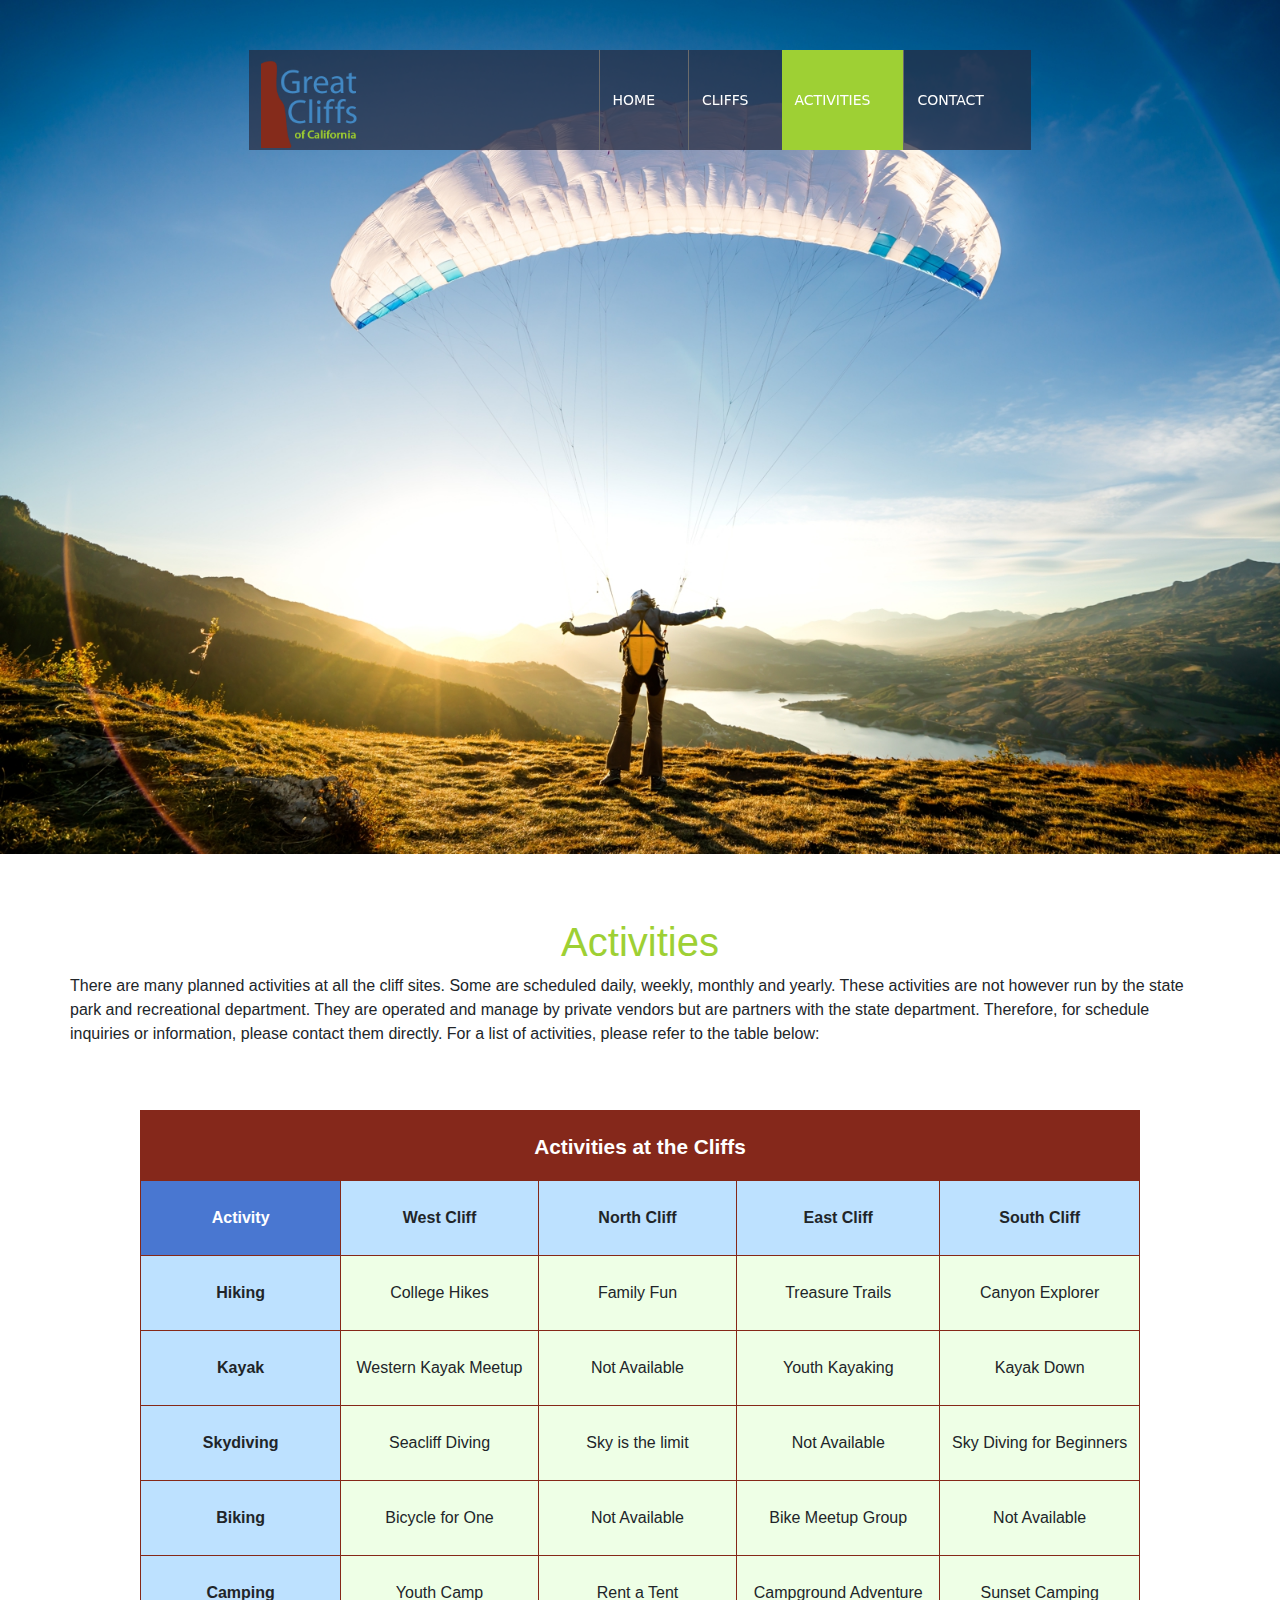
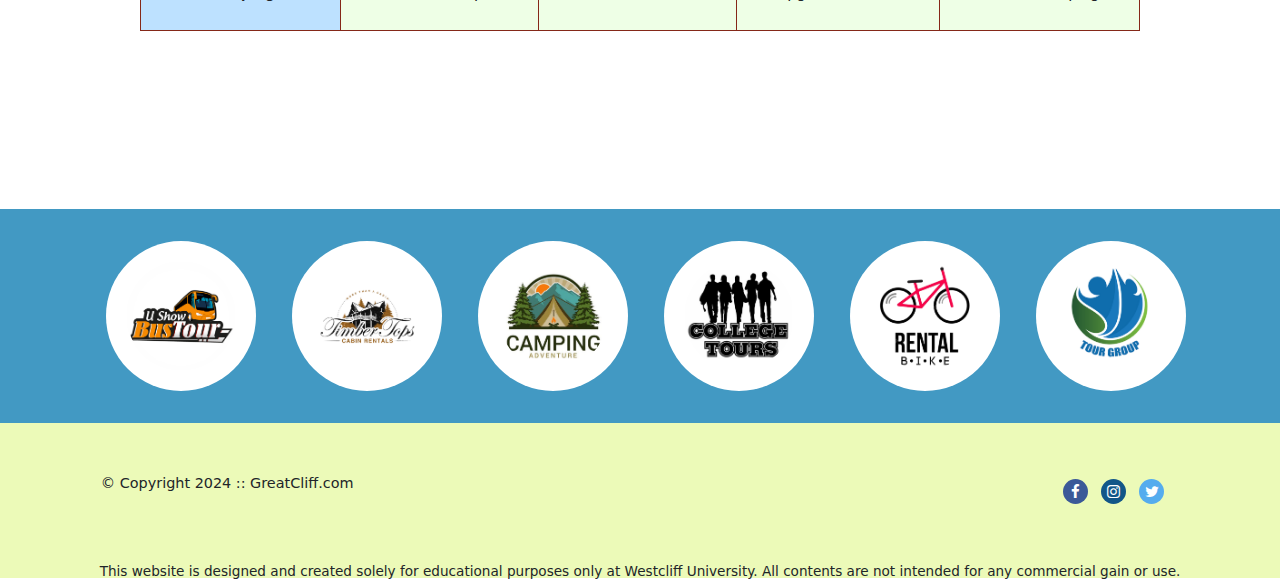
==== commit bf370dd5: "responsive" ====
--- a/activities.html
+++ b/activities.html
@@ -98,6 +98,30 @@
                     </tr>
                 </tbody>                
             </table>
+            
+            <!-- The Modal -->
+            <div class="modal" id="myModal" aria-hidden="true">
+                <div class="modal-dialog">
+                <div class="modal-content">
+                
+                    <!-- Modal Header -->
+                    <div class="modal-header">
+                    <h4 class="modal-title">My selected activities to enquire:</h4>
+                    </div>
+                    
+                    <!-- Modal body -->
+                    <div class="modal-body"></div>
+                    
+                    <!-- Modal footer -->
+                    <div class="modal-footer">
+                        <button type="button" class="btn btn-success" data-bs-dismiss="modal">Back to Activities</button>
+                        <button type="button" class="btn btn-primary" data-bs-dismiss="modal">Get Info</button>
+                    </div>
+                    
+                </div>
+                </div>
+            </div>
+            
             <div id="displaySelected">
                 <div id="result">
                     <h4>My selected activities to enquire:</h4>
--- a/styles.css
+++ b/styles.css
@@ -1,7 +1,10 @@
 /* Header */
 header {
     width: 100%;
-    min-height: 275px;
+    height: 40vw;
+}
+#timeofday{
+    margin-top: -130px;
 }
 /* 
 #home header{
@@ -23,19 +26,19 @@
 */
 #home {
     background: no-repeat white url(images/cliff_ocean.jpg);
-    background-size: 100% 450px;
+    background-size: 100% auto;
 }
 #activities {
-    background: no-repeat white url(images/cliff_ocean.jpg);
-    background-size: 100% 450px;
+    background: no-repeat white url(images/runfly.jpg);
+    background-size: 100% auto;
 }
 #contact {
-    background: no-repeat white url(images/cliff_ocean.jpg);
-    background-size: 100% 450px;
+    background: no-repeat white url(images/cliff_rock.jpg);
+    background-size: 100% auto;
 }
 #cliffs {
-    background: no-repeat white url(images/cliff_ocean.jpg);
-    background-size: 100% 450px;
+    background: no-repeat white url(images/forest_cliff.jpg);
+    background-size: 100% auto;
 }
 
 /* Navigation */
@@ -392,6 +395,9 @@
     width: 300px;
     padding:0;
 }
+#activities main h1 {
+    margin-top: 20vw;
+}
 #activities main #result h4 {
     margin-bottom:1em;
     font-size:1.15em;
